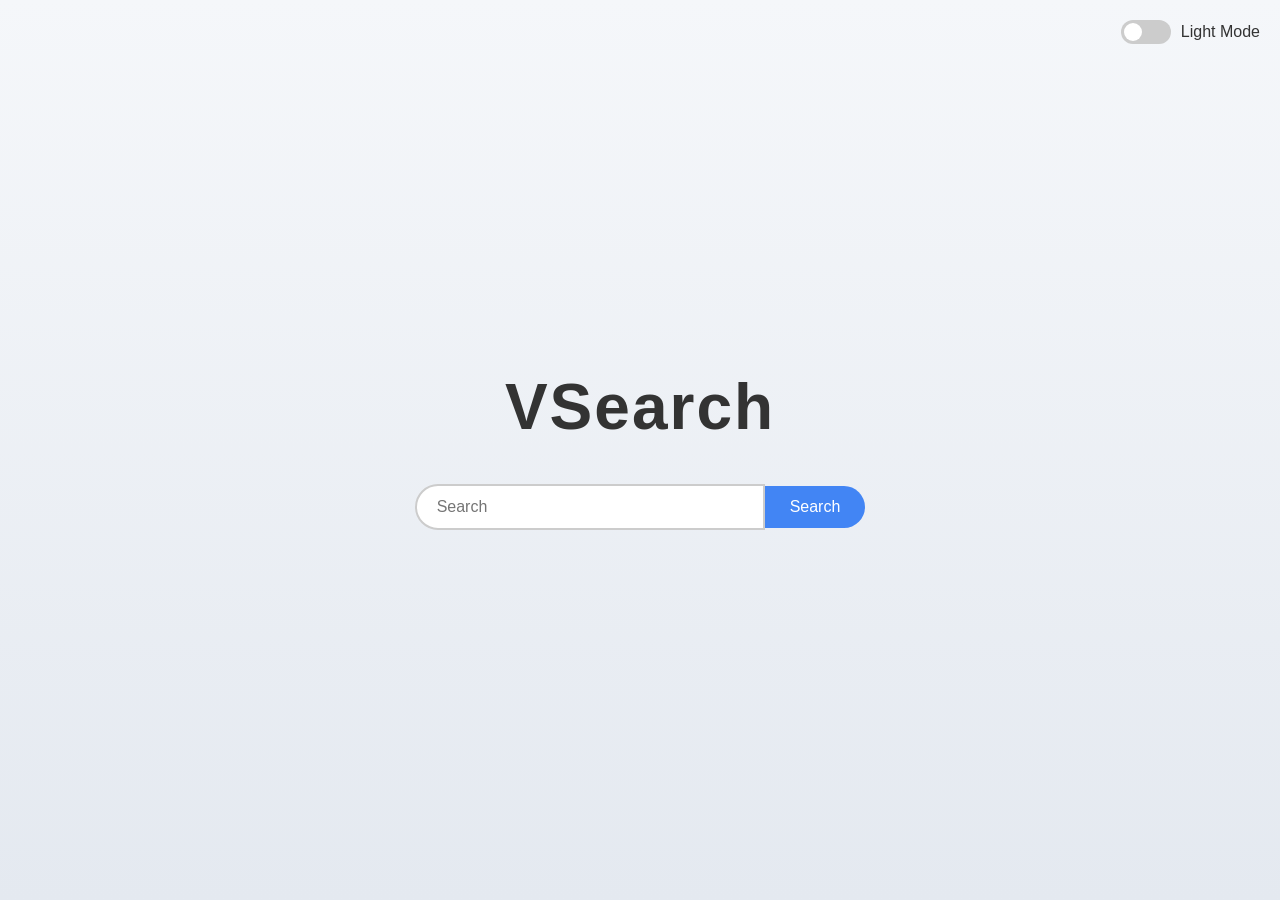
==== web/index.html @ 0efd1ca4 "web backend first push" ====
<!DOCTYPE html>
<html lang="en">
<head>
    <meta charset="UTF-8">
    <meta name="viewport" content="width=device-width, initial-scale=1.0">
    <title>VSearch</title>
    <link rel="stylesheet" href="style.css">
</head>
<body>
    <main>
        <div class="mode-toggle">
            <label class="switch">
                <input type="checkbox" id="toggleMode">
                <span class="slider"></span>
            </label>
            <span id="modeLabel">Light Mode</span>
        </div>

        <h1 class="titre">VSearch</h1>
        <div class="search-container">
            <input class="inp" id="inp" placeholder="Search">
            <button class="btn" id="btn">Search</button>
        </div>
    </main>

    <script src = "userAuthen.js"></script>
    <script src = "anime.js"></script>
    <script src = "logique.js"></script>
</body>
</html
---- web/style.css ----
/* Reset de base */
* {
    margin: 0;
    padding: 0;
    box-sizing: border-box;
    font-family: 'Segoe UI', Tahoma, Geneva, Verdana, sans-serif;
}

body, html {
    height: 100%;
    display: flex;
    justify-content: center;
    align-items: center;
    transition: background 0.5s ease, color 0.5s ease;
}

body.light {
    background: linear-gradient(to bottom, #f5f7fa, #e4e9f0);
    color: #333;
}

body.dark {
    background: linear-gradient(to bottom, #1e1e1e, #2e2e2e);
    color: #f5f5f5;
}

main {
    text-align: center;
    animation: fadeIn 1s ease forwards;
}

.mode-toggle {
    position: absolute;
    top: 20px;
    right: 20px;
    display: flex;
    align-items: center;
    gap: 10px;
}

.switch {
    position: relative;
    display: inline-block;
    width: 50px;
    height: 24px;
}

.switch input { 
    opacity: 0;
    width: 0;
    height: 0;
}

.slider {
    position: absolute;
    cursor: pointer;
    top: 0; left: 0;
    right: 0; bottom: 0;
    background-color: #ccc;
    transition: .4s;
    border-radius: 34px;
}

.slider:before {
    position: absolute;
    content: "";
    height: 18px;
    width: 18px;
    left: 3px;
    bottom: 3px;
    background-color: white;
    transition: .4s;
    border-radius: 50%;
}

input:checked + .slider {
    background-color: #4285F4;
}

input:checked + .slider:before {
    transform: translateX(26px);
}

.titre {
    font-size: 4rem;
    margin-bottom: 40px;
    letter-spacing: 2px;
    animation: bounceIn 1s ease forwards;
}

.search-container {
    display: flex;
    justify-content: center;
    align-items: center;
    animation: slideUp 1s ease forwards;
}

.inp {
    width: 350px;
    padding: 12px 20px;
    font-size: 1rem;
    border: 2px solid #ccc;
    border-radius: 50px 0 0 50px;
    outline: none;
    transition: all 0.3s ease, box-shadow 0.5s ease;
}

.inp:focus {
    border-color: #4285F4;
    box-shadow: 0 0 15px rgba(66, 133, 244, 0.5);
    transform: scale(1.02);
}

.btn {
    padding: 12px 25px;
    font-size: 1rem;
    background-color: #4285F4;
    color: white;
    border: none;
    border-radius: 0 50px 50px 0;
    cursor: pointer;
    transition: background-color 0.3s ease, transform 0.2s ease;
}

.btn:hover {
    background-color: #357ae8;
    transform: scale(1.05) rotate(-1deg);
}

@keyframes fadeIn {
    from {opacity: 0;}
    to {opacity: 1;}
}

@keyframes bounceIn {
    0% {transform: scale(0);}
    60% {transform: scale(1.2);}
    80% {transform: scale(0.9);}
    100% {transform: scale(1);}
}

@keyframes slideUp {
    from {opacity: 0; transform: translateY(50px);}
    to {opacity: 1; transform: translateY(0);}
}

@media (max-width: 500px) {
    .inp {
        width: 200px;
        padding: 10px 15px;
    }
    .btn {
        padding: 10px 15px;
        font-size: 0.9rem;
    }
    .titre {
        font-size: 3rem;
    }
}


.btn.clicked {
    animation: clickAnim 0.3s ease;
}

@keyframes clickAnim {
    0% { transform: scale(1) rotate(0deg); }
    50% { transform: scale(0.95) rotate(-2deg); }
    100% { transform: scale(1) rotate(0deg); }
}
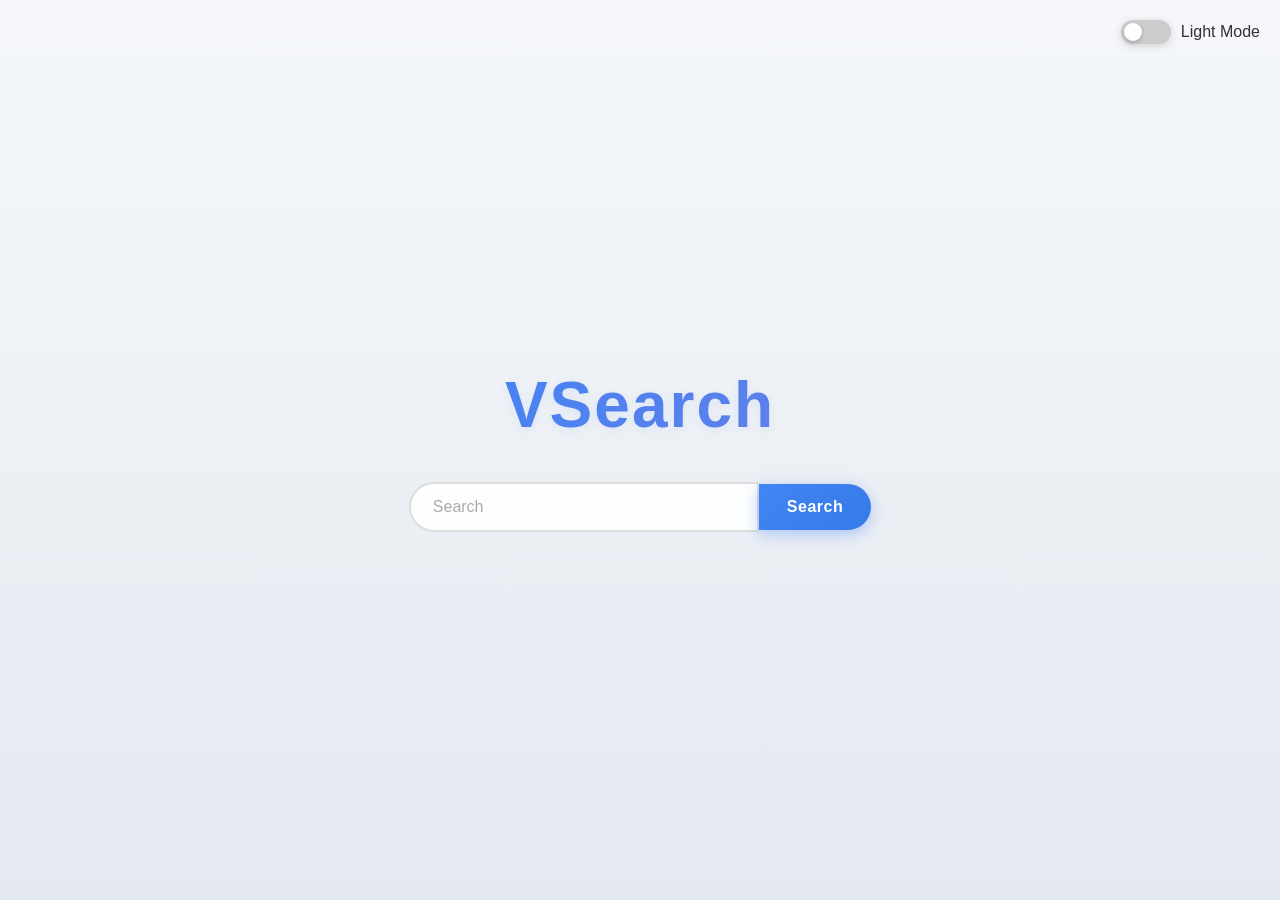
==== commit 54362fa3: "10/22/2025" ====
--- a/web/index.html
+++ b/web/index.html
@@ -12,9 +12,10 @@
             <label class="switch">
                 <input type="checkbox" id="toggleMode">
                 <span class="slider"></span>
-            </label>
+            </label>    
             <span id="modeLabel">Light Mode</span>
         </div>
+        
 
         <h1 class="titre">VSearch</h1>
         <div class="search-container">
@@ -23,8 +24,10 @@
         </div>
     </main>
 
-    <script src = "userAuthen.js"></script>
-    <script src = "anime.js"></script>
-    <script src = "logique.js"></script>
+    <script type = "module" src = "userAuthen.js"></script>
+    <script type = "module" src = "anime.js"></script>
+    <script src = "search.js"></script>
+    <script src = "result.js"></script>
+    <script src = "newResult.js"></script>
 </body>
 </html
--- a/web/style.css
+++ b/web/style.css
@@ -1,4 +1,3 @@
-/* Reset de base */
 * {
     margin: 0;
     padding: 0;
@@ -27,6 +26,7 @@
 main {
     text-align: center;
     animation: fadeIn 1s ease forwards;
+    padding: 20px;
 }
 
 .mode-toggle {
@@ -36,6 +36,7 @@
     display: flex;
     align-items: center;
     gap: 10px;
+    animation: slideInRight 0.8s ease forwards;
 }
 
 .switch {
@@ -59,6 +60,7 @@
     background-color: #ccc;
     transition: .4s;
     border-radius: 34px;
+    box-shadow: 0 2px 8px rgba(0, 0, 0, 0.15);
 }
 
 .slider:before {
@@ -71,6 +73,7 @@
     background-color: white;
     transition: .4s;
     border-radius: 50%;
+    box-shadow: 0 2px 4px rgba(0, 0, 0, 0.2);
 }
 
 input:checked + .slider {
@@ -86,6 +89,12 @@
     margin-bottom: 40px;
     letter-spacing: 2px;
     animation: bounceIn 1s ease forwards;
+    font-weight: 700;
+    background: linear-gradient(135deg, #4285F4, #667eea);
+    -webkit-background-clip: text;
+    -webkit-text-fill-color: transparent;
+    background-clip: text;
+    text-shadow: 0 2px 10px rgba(66, 133, 244, 0.1);
 }
 
 .search-container {
@@ -93,38 +102,90 @@
     justify-content: center;
     align-items: center;
     animation: slideUp 1s ease forwards;
+    gap: 0;
+    flex-wrap: wrap;
 }
 
 .inp {
     width: 350px;
-    padding: 12px 20px;
+    padding: 14px 22px;
     font-size: 1rem;
     border: 2px solid #ccc;
     border-radius: 50px 0 0 50px;
     outline: none;
     transition: all 0.3s ease, box-shadow 0.5s ease;
+    background: inherit;
+    color: inherit;
+    backdrop-filter: blur(10px);
+}
+
+body.light .inp {
+    background-color: rgba(255, 255, 255, 0.9);
+    border-color: #ddd;
+}
+
+body.dark .inp {
+    background-color: rgba(45, 45, 45, 0.9);
+    border-color: #555;
+}
+
+.inp::placeholder {
+    opacity: 0.6;
 }
 
 .inp:focus {
     border-color: #4285F4;
-    box-shadow: 0 0 15px rgba(66, 133, 244, 0.5);
-    transform: scale(1.02);
+    box-shadow: 0 0 20px rgba(66, 133, 244, 0.6), inset 0 0 10px rgba(66, 133, 244, 0.1);
+    transform: scale(1.03) translateY(-2px);
+}
+
+.inp:hover {
+    border-color: #4285F4;
+    box-shadow: 0 4px 12px rgba(66, 133, 244, 0.3);
 }
 
 .btn {
-    padding: 12px 25px;
+    padding: 14px 28px;
     font-size: 1rem;
-    background-color: #4285F4;
+    background: linear-gradient(135deg, #4285F4, #357ae8);
     color: white;
     border: none;
     border-radius: 0 50px 50px 0;
     cursor: pointer;
-    transition: background-color 0.3s ease, transform 0.2s ease;
+    transition: all 0.3s ease;
+    font-weight: 600;
+    letter-spacing: 0.5px;
+    position: relative;
+    overflow: hidden;
+    box-shadow: 0 4px 15px rgba(66, 133, 244, 0.4);
+}
+
+.btn::before {
+    content: '';
+    position: absolute;
+    top: 50%;
+    left: 50%;
+    width: 0;
+    height: 0;
+    border-radius: 50%;
+    background: rgba(255, 255, 255, 0.3);
+    transform: translate(-50%, -50%);
+    transition: width 0.6s, height 0.6s;
 }
 
 .btn:hover {
-    background-color: #357ae8;
-    transform: scale(1.05) rotate(-1deg);
+    background: linear-gradient(135deg, #357ae8, #2e5bb8);
+    transform: scale(1.08) translateY(-3px);
+    box-shadow: 0 8px 25px rgba(66, 133, 244, 0.5);
+}
+
+.btn:hover::before {
+    width: 300px;
+    height: 300px;
+}
+
+.btn:active {
+    transform: scale(0.96) translateY(-1px);
 }
 
 @keyframes fadeIn {
@@ -144,20 +205,10 @@
     to {opacity: 1; transform: translateY(0);}
 }
 
-@media (max-width: 500px) {
-    .inp {
-        width: 200px;
-        padding: 10px 15px;
-    }
-    .btn {
-        padding: 10px 15px;
-        font-size: 0.9rem;
-    }
-    .titre {
-        font-size: 3rem;
-    }
-}
-
+@keyframes slideInRight {
+    from {opacity: 0; transform: translateX(100px);}
+    to {opacity: 1; transform: translateX(0);}
+}
 
 .btn.clicked {
     animation: clickAnim 0.3s ease;
@@ -168,3 +219,99 @@
     50% { transform: scale(0.95) rotate(-2deg); }
     100% { transform: scale(1) rotate(0deg); }
 }
+
+@media (max-width: 768px) {
+    .titre {
+        font-size: 3.2rem;
+        margin-bottom: 30px;
+        letter-spacing: 1.5px;
+    }
+
+    .search-container {
+        animation: slideUp 1.2s ease forwards;
+    }
+
+    .inp {
+        width: 280px;
+        padding: 12px 18px;
+        font-size: 0.95rem;
+    }
+
+    .btn {
+        padding: 12px 22px;
+        font-size: 0.95rem;
+    }
+}
+
+@media (max-width: 600px) {
+    .titre {
+        font-size: 2.5rem;
+        margin-bottom: 25px;
+        letter-spacing: 1px;
+    }
+
+    .search-container {
+        flex-direction: column;
+        gap: 10px;
+    }
+
+    .inp {
+        width: 90vw;
+        max-width: 280px;
+        padding: 12px 16px;
+        font-size: 0.9rem;
+        border-radius: 50px;
+        border: 2px solid #ccc;
+    }
+
+    .btn {
+        width: 90vw;
+        max-width: 280px;
+        padding: 12px 20px;
+        font-size: 0.9rem;
+        border-radius: 50px;
+    }
+
+    .inp:focus {
+        transform: scale(1.02) translateY(-2px);
+    }
+
+    .btn:hover {
+        transform: scale(1.05) translateY(-2px);
+    }
+
+    .mode-toggle {
+        top: 15px;
+        right: 15px;
+        gap: 8px;
+    }
+}
+
+@media (max-width: 400px) {
+    .titre {
+        font-size: 2rem;
+        margin-bottom: 20px;
+        letter-spacing: 0.5px;
+    }
+
+    .inp {
+        width: 85vw;
+        padding: 10px 14px;
+        font-size: 0.85rem;
+    }
+
+    .btn {
+        width: 85vw;
+        padding: 10px 16px;
+        font-size: 0.85rem;
+    }
+
+    .search-container {
+        gap: 8px;
+    }
+
+    main {
+        padding: 15px;
+    }
+}
+
